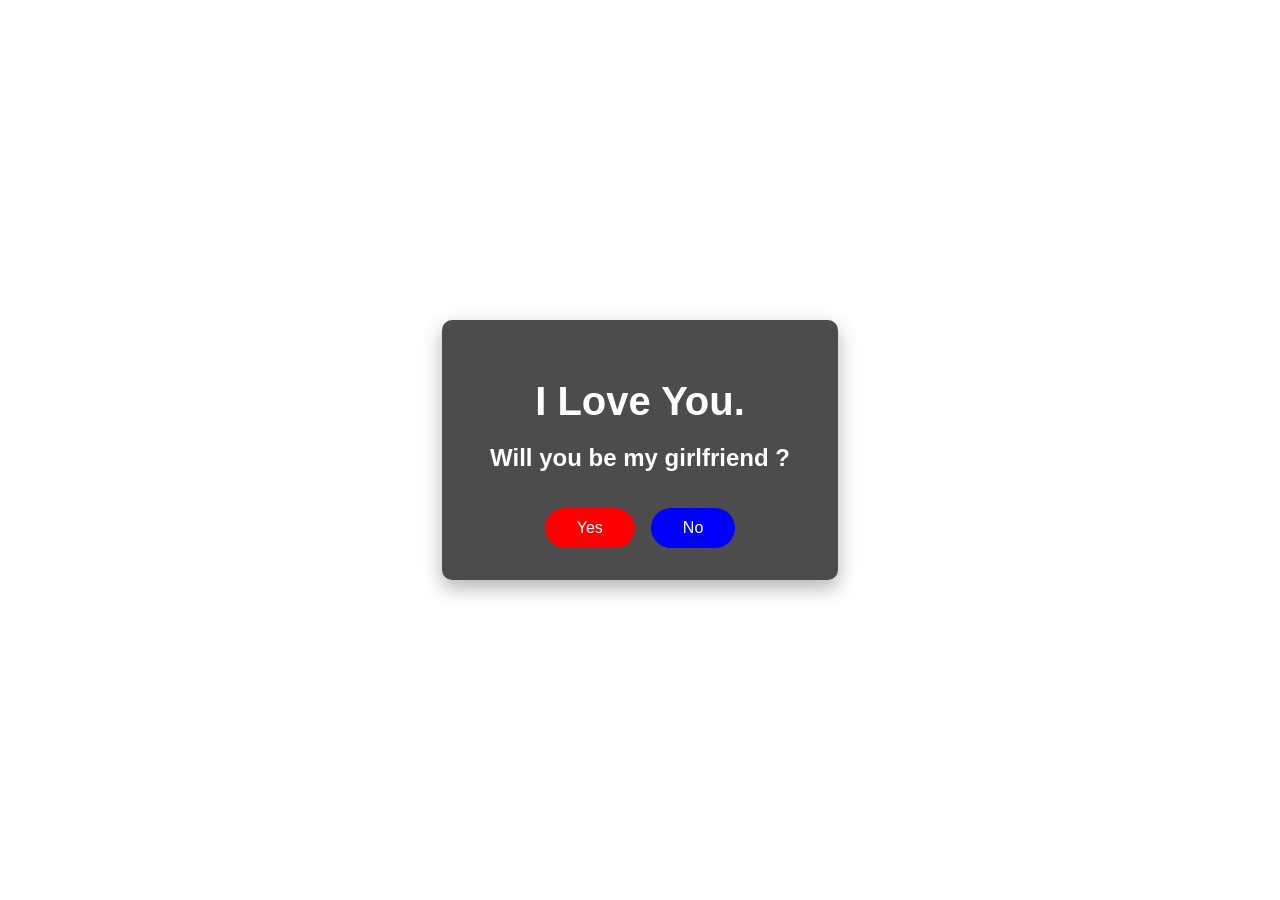
==== index.html @ 14811149 "hi" ====
<!DOCTYPE html>
<html lang="en">
<head>
<meta charset="UTF-8">
<meta name="viewport" content="width=device-width, initial-scale=1.0">
<title>Love Proposal</title>
<link rel="stylesheet" href="style.css">
<script src="script.js"></script>
</head>
<body>
  <form action="#">

    <h1>I Love You.</h1>
    <h2>Will you be my girlfriend ?</h2>

    <div class="buttons">
      <input type="submit" value="Yes" id="yes">
      <input type="submit" value="No" id="no">
    </div>
  </form>
</body>
</html>
---- style.css ----
/* style.css */

body {
  font-family: 'Arial', sans-serif;
  display: flex;
  justify-content: center;
  align-items: center;
  height: 100vh;
  margin: 0;
  background: url('https://images.unsplash.com/photo-1535615615570-3b839f4359be?w=800&auto=format&fit=crop&q=60&ixlib=rb-4.0.3&ixid=M3wxMjA3fDB8MHxzZWFyY2h8OHx8Y291cGxlJTIwaW4lMjBsb3ZlfGVufDB8fDB8fHww') no-repeat center center fixed;
  background-size: cover;
  color: #fff;
}

form {
  background: rgba(0, 0, 0, 0.7); /* Darker transparency for better contrast */
  padding: 2em 3em; /* Increased padding for more space */
  border-radius: 10px; /* Slightly reduced border radius */
  box-shadow: 0 8px 20px rgba(0, 0, 0, 0.3); /* Increased shadow for depth */
  text-align: center;
  backdrop-filter: blur(10px);
  max-width: 400px; /* Added max-width for better fit */
  margin: 20px; /* Added margin for spacing */
}

h1 {
  font-size: 2.5em;
  margin-bottom: 0.5em;
}

h2 {
  font-size: 1.5em;
  margin-bottom: 1.5em;
}

.buttons {
  display: flex;
  justify-content: center;
  gap: 1em;
}

input[type="submit"] {
  color: #fff;
  border: none;
  padding: 0.7em 2em;
  font-size: 1em;
  border-radius: 25px;
  cursor: pointer;
  transition: opacity 0.3s, transform 0.3s;
}

#yes {
  background-color: red;
}

#no {
  background-color: blue;
}

input[type="submit"]:hover {
  opacity: 0.8;
}

input[type="submit"]:active {
  transform: scale(0.95);
}
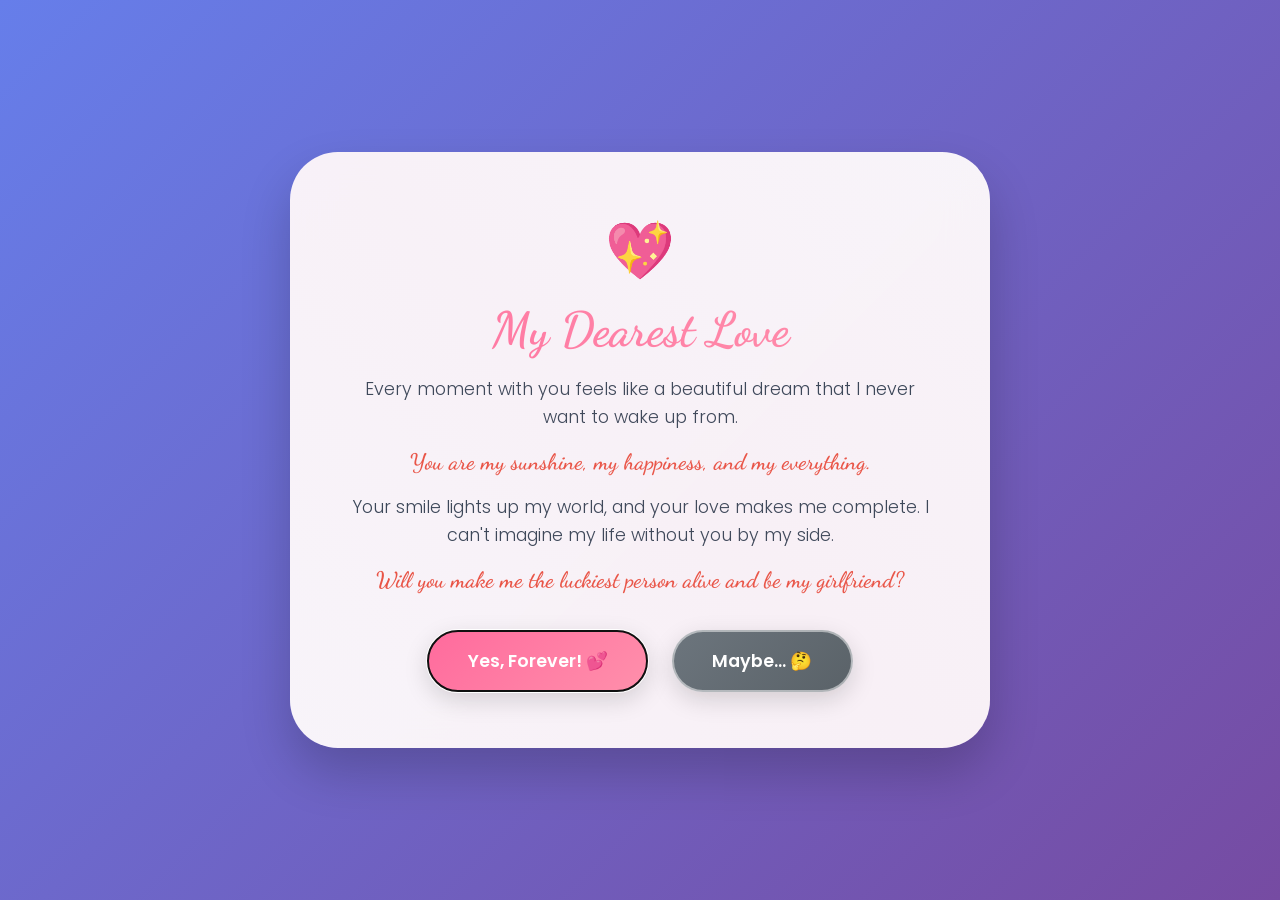
==== commit 49835b27: "feat: new structure" ====
--- a/index.html
+++ b/index.html
@@ -1,22 +1,641 @@
 <!DOCTYPE html>
 <html lang="en">
 <head>
-<meta charset="UTF-8">
-<meta name="viewport" content="width=device-width, initial-scale=1.0">
-<title>Love Proposal</title>
-<link rel="stylesheet" href="style.css">
-<script src="script.js"></script>
+  <meta charset="UTF-8" />
+  <meta name="viewport" content="width=device-width, initial-scale=1.0"/>
+  <title>A Message From My Heart</title>
+  <style>
+    @import url('https://fonts.googleapis.com/css2?family=Dancing+Script:wght@400;600;700&family=Poppins:wght@300;400;500&display=swap');
+
+    * {
+      margin: 0;
+      padding: 0;
+      box-sizing: border-box;
+    }
+
+    html {
+      font-size: clamp(14px, 2vw, 16px);
+    }
+
+    body {
+      font-family: 'Poppins', sans-serif;
+      min-height: 100vh;
+      background: linear-gradient(135deg, #667eea 0%, #764ba2 100%);
+      background-attachment: fixed;
+      position: relative;
+      overflow-x: hidden;
+    }
+
+    /* Floating hearts animation */
+    .heart {
+      position: fixed;
+      color: rgba(255, 255, 255, 0.5);
+      animation: float 8s ease-in-out forwards;
+      pointer-events: none;
+      z-index: 10;
+    }
+
+    @keyframes float {
+      0% { 
+        transform: translateY(0) translateX(0) rotate(0deg) scale(0.5);
+        opacity: 0;
+      }
+      10% { 
+        opacity: 1;
+      }
+      90% { 
+        opacity: 1;
+      }
+      100% { 
+        transform: translateY(-100vh) translateX(var(--x, 0px)) rotate(360deg) scale(1);
+        opacity: 0;
+      }
+    }
+
+    .container {
+      display: flex;
+      justify-content: center;
+      align-items: center;
+      min-height: 100vh;
+      padding: 1rem;
+    }
+
+    .proposal-card {
+      background: rgba(255, 255, 255, 0.95);
+      backdrop-filter: blur(20px);
+      border-radius: clamp(1.5rem, 5vw, 3rem);
+      padding: clamp(1.5rem, 5vw, 3.5rem);
+      text-align: center;
+      box-shadow: 0 25px 50px rgba(0, 0, 0, 0.2);
+      width: 100%;
+      max-width: clamp(300px, 90vw, 700px);
+      position: relative;
+      animation: slideIn 1s ease-out;
+      max-height: 90vh;
+      overflow: hidden;
+    }
+
+    .proposal-card::before {
+      content: '';
+      position: absolute;
+      top: -50%;
+      left: -50%;
+      width: 200%;
+      height: 200%;
+      background: linear-gradient(45deg, transparent, rgba(255, 182, 193, 0.1), transparent);
+      animation: shimmer 3s ease-in-out infinite;
+      pointer-events: none;
+    }
+
+    @keyframes slideIn {
+      from { 
+        opacity: 0; 
+        transform: translateY(50px) scale(0.9);
+      }
+      to { 
+        opacity: 1; 
+        transform: translateY(0) scale(1);
+      }
+    }
+
+    @keyframes shimmer {
+      0% { transform: translateX(-100%) translateY(-100%) rotate(45deg); }
+      50% { transform: translateX(100%) translateY(100%) rotate(45deg); }
+      100% { transform: translateX(-100%) translateY(-100%) rotate(45deg); }
+    }
+
+    .heart-icon {
+      font-size: clamp(2rem, 8vw, 3.5rem);
+      margin-bottom: 0.5rem;
+      animation: heartbeat 2s ease-in-out infinite;
+      display: inline-block;
+    }
+
+    @keyframes heartbeat {
+      0%, 100% { transform: scale(1); }
+      25% { transform: scale(1.15); }
+      50% { transform: scale(1.05); }
+      75% { transform: scale(1.15); }
+    }
+
+    h1 {
+      font-family: 'Dancing Script', cursive;
+      font-size: clamp(1.8rem, 6vw, 3rem);
+      font-weight: 700;
+      background: linear-gradient(45deg, #ff6b9d, #ff8fab);
+      -webkit-background-clip: text;
+      -webkit-text-fill-color: transparent;
+      background-clip: text;
+      margin-bottom: 1rem;
+      line-height: 1.2;
+    }
+
+    .message {
+      font-size: clamp(0.95rem, 2.5vw, 1.1rem);
+      color: #2c3e50;
+      line-height: 1.6;
+      margin-bottom: 1.5rem;
+      font-weight: 300;
+    }
+
+    .highlight {
+      font-family: 'Dancing Script', cursive;
+      font-size: clamp(1.1rem, 3vw, 1.4rem);
+      font-weight: 600;
+      color: #e74c3c;
+      display: block;
+      margin: 0.8rem 0;
+    }
+
+    .buttons {
+      display: flex;
+      justify-content: center;
+      gap: clamp(0.5rem, 2vw, 1.5rem);
+      margin-top: 2rem;
+      flex-wrap: wrap;
+      position: relative;
+      z-index: 100;
+    }
+
+    .btn {
+      font-family: 'Poppins', sans-serif;
+      font-size: clamp(0.9rem, 2.5vw, 1.1rem);
+      font-weight: 600;
+      padding: clamp(0.6rem, 2vw, 1rem) clamp(1.2rem, 3vw, 2.5rem);
+      border: 2px solid transparent;
+      border-radius: 50px;
+      cursor: pointer;
+      transition: all 0.3s cubic-bezier(0.34, 1.56, 0.64, 1);
+      box-shadow: 0 8px 25px rgba(0, 0, 0, 0.15);
+      position: relative;
+      overflow: visible;
+      min-width: 120px;
+      white-space: nowrap;
+    }
+
+    .btn::before {
+      content: '';
+      position: absolute;
+      top: 50%;
+      left: 50%;
+      width: 0;
+      height: 0;
+      background: rgba(255, 255, 255, 0.3);
+      border-radius: 50%;
+      transform: translate(-50%, -50%);
+      transition: width 0.6s, height 0.6s;
+    }
+
+    .btn:active::before {
+      width: 300px;
+      height: 300px;
+    }
+
+    .btn-yes {
+      background: linear-gradient(135deg, #ff6b9d 0%, #ff8fab 100%);
+      color: white;
+    }
+
+    .btn-yes:hover {
+      transform: translateY(-4px) scale(1.05);
+      box-shadow: 0 15px 40px rgba(255, 107, 157, 0.5);
+    }
+
+    .btn-yes:active {
+      transform: scale(0.95);
+    }
+
+    .btn-no {
+      background: linear-gradient(135deg, #6c757d 0%, #5a6268 100%);
+      color: white;
+      border-color: rgba(255, 255, 255, 0.5);
+    }
+
+    .btn-no:hover {
+      background: linear-gradient(135deg, #ff6b9d, #ff8fab);
+      border-color: #ff8fab;
+      box-shadow: 0 12px 35px rgba(255, 107, 157, 0.4);
+      transform: scale(1.02);
+    }
+
+    .btn-no:active {
+      transform: scale(0.95);
+    }
+
+    .btn-no.shake {
+      animation: shake 0.5s ease-in-out;
+    }
+
+    @keyframes shake {
+      0%, 100% { transform: translateX(0); }
+      10% { transform: translateX(-8px); }
+      20% { transform: translateX(8px); }
+      30% { transform: translateX(-8px); }
+      40% { transform: translateX(8px); }
+      50% { transform: translateX(-8px); }
+      60% { transform: translateX(8px); }
+      70% { transform: translateX(-4px); }
+      80% { transform: translateX(4px); }
+      90% { transform: translateX(-2px); }
+    }
+
+    .btn-no.escape {
+      animation: escape 0.6s ease-out;
+    }
+
+    @keyframes escape {
+      0% { transform: translate(0, 0); }
+      50% { transform: translate(var(--x, 0), var(--y, 0)) scale(1.1); }
+      100% { transform: translate(var(--x, 0), var(--y, 0)) scale(1); }
+    }
+
+    /* Success message */
+    .success-message {
+      position: fixed;
+      top: 0;
+      left: 0;
+      width: 100%;
+      height: 100%;
+      background: linear-gradient(135deg, #ff9a9e 0%, #fecfef 50%, #fecfef 100%);
+      display: none;
+      flex-direction: column;
+      justify-content: center;
+      align-items: center;
+      z-index: 2000;
+      animation: fadeIn 0.8s ease-out;
+      overflow: hidden;
+      padding: 1rem;
+    }
+
+    @keyframes fadeIn {
+      from { opacity: 0; }
+      to { opacity: 1; }
+    }
+
+    .success-content {
+      text-align: center;
+      color: white;
+      animation: bounceIn 0.8s cubic-bezier(0.68, -0.55, 0.265, 1.55);
+      max-height: 90vh;
+      /* overflow-y: auto; */
+    }
+
+    @keyframes bounceIn {
+      0% { 
+        transform: scale(0.3) rotate(-5deg);
+        opacity: 0;
+      }
+      50% { 
+        transform: scale(1.08) rotate(2deg);
+      }
+      70% { 
+        transform: scale(0.95) rotate(-1deg);
+      }
+      100% { 
+        transform: scale(1) rotate(0deg);
+        opacity: 1;
+      }
+    }
+
+    .success-message h2 {
+      font-family: 'Dancing Script', cursive;
+      font-size: clamp(2rem, 8vw, 5rem);
+      margin-bottom: 1.5rem;
+      text-shadow: 3px 3px 6px rgba(0, 0, 0, 0.25);
+      line-height: 1.2;
+    }
+
+    .success-message p {
+      font-size: clamp(1rem, 3vw, 1.4rem);
+      margin-bottom: 2rem;
+      max-width: 600px;
+      line-height: 1.8;
+      font-family: 'Poppins', sans-serif;
+      font-weight: 300;
+    }
+
+    .celebration-gif {
+      width: clamp(250px, 80vw, 400px);
+      height: auto;
+      border-radius: 20px;
+      box-shadow: 0 15px 35px rgba(0, 0, 0, 0.3);
+      margin-bottom: 2rem;
+      max-height: 300px;
+      object-fit: cover;
+    }
+
+    .love-message {
+      font-size: clamp(1.5rem, 4vw, 2.5rem);
+      margin-top: 1.5rem;
+      animation: pulse 1.5s ease-in-out infinite;
+    }
+
+    @keyframes pulse {
+      0%, 100% { transform: scale(1); }
+      50% { transform: scale(1.1); }
+    }
+
+    /* Confetti effect */
+    .confetti {
+      position: fixed;
+      width: 10px;
+      height: 10px;
+      background: #ff6b9d;
+      animation: confetti-fall 3s ease-in forwards;
+      pointer-events: none;
+    }
+
+    @keyframes confetti-fall {
+      0% { 
+        transform: translateY(-100vh) rotate(0deg);
+        opacity: 1;
+      }
+      100% { 
+        transform: translateY(100vh) rotate(720deg);
+        opacity: 0;
+      }
+    }
+
+    .particle {
+      position: fixed;
+      pointer-events: none;
+      animation: particle-burst 1s ease-out forwards;
+    }
+
+    @keyframes particle-burst {
+      0% {
+        transform: translate(0, 0) scale(1);
+        opacity: 1;
+      }
+      100% {
+        transform: translate(var(--tx), var(--ty)) scale(0);
+        opacity: 0;
+      }
+    }
+
+    /* Responsive adjustments */
+    @media (max-width: 480px) {
+      .buttons {
+        gap: 0.5rem;
+      }
+
+      .btn {
+        min-width: 100px;
+        flex: 1;
+        min-width: calc(50% - 0.25rem);
+      }
+
+      .proposal-card {
+        padding: 1.5rem 1rem;
+      }
+
+      body {
+        padding-bottom: env(safe-area-inset-bottom);
+      }
+
+      .container {
+        padding: 0.5rem;
+      }
+    }
+
+    @media (max-width: 768px) {
+      body {
+        min-height: 100vh;
+      }
+
+      .container {
+        min-height: auto;
+        padding: 1rem 0.5rem;
+      }
+
+      .proposal-card {
+        margin: auto;
+      }
+    }
+
+    /* Touch device optimizations */
+    @media (hover: none) and (pointer: coarse) {
+      .btn {
+        padding: clamp(0.7rem, 2.5vw, 1.1rem) clamp(1.5rem, 3.5vw, 2.5rem);
+        min-width: 110px;
+      }
+
+      .btn:active {
+        transform: scale(0.95);
+      }
+    }
+  </style>
 </head>
 <body>
-  <form action="#">
-
-    <h1>I Love You.</h1>
-    <h2>Will you be my girlfriend ?</h2>
-
-    <div class="buttons">
-      <input type="submit" value="Yes" id="yes">
-      <input type="submit" value="No" id="no">
+  <div class="container">
+    <div class="proposal-card" id="proposalCard">
+      <div class="heart-icon">💖</div>
+      <h1>My Dearest Love</h1>
+      <div class="message">
+        Every moment with you feels like a beautiful dream that I never want to wake up from. 
+        <span class="highlight">You are my sunshine, my happiness, and my everything.</span>
+        Your smile lights up my world, and your love makes me complete. I can't imagine my life without you by my side.
+        <span class="highlight">Will you make me the luckiest person alive and be my girlfriend?</span>
+      </div>
+      
+      <div class="buttons">
+        <button class="btn btn-yes" id="yesBtn">Yes, Forever! 💕</button>
+        <button class="btn btn-no" id="noBtn">Maybe... 🤔</button>
+      </div>
     </div>
-  </form>
+  </div>
+
+  <div class="success-message" id="successMessage">
+    <div class="success-content">
+      <h2>You've Made My Dreams Come True! ✨</h2>
+      <img src="https://media.giphy.com/media/MDJ9IbxxvDUQM/giphy.gif" alt="Celebration" class="celebration-gif">
+      <p>Thank you for choosing love, choosing us, and choosing forever. You are my heart, my soul, and my everything. I promise to love you more each day, to be your biggest supporter, and to create the most beautiful memories together. Our love story is just beginning! 💕</p>
+      <div class="love-message">
+        I love you to the moon and back! 🌙⭐
+      </div>
+    </div>
+  </div>
+
+  <script>
+    document.addEventListener('DOMContentLoaded', () => {
+      const yesBtn = document.getElementById('yesBtn');
+      const noBtn = document.getElementById('noBtn');
+      const proposalCard = document.getElementById('proposalCard');
+      const successMessage = document.getElementById('successMessage');
+
+      let noClickCount = 0;
+      let isTouch = window.matchMedia('(hover: none)').matches;
+
+      const noResponses = [
+        "Are you sure? My heart is waiting... 💔",
+        "Please think again... You mean everything to me 🥺",
+        "My love for you is endless... Give us a chance? 💕",
+        "I promise to love you with all my heart... Please? 🙏",
+        "You're my everything... I can't imagine life without you 💖",
+        "One more chance to say YES? 💕✨",
+        "Come on, you know the answer! 😊💖"
+      ];
+
+      // Create floating hearts with better performance
+      function createFloatingHeart() {
+        const heart = document.createElement('div');
+        heart.className = 'heart';
+        heart.innerHTML = ['💕', '💖', '💗', '💝'][Math.floor(Math.random() * 4)];
+        const startX = Math.random() * 100;
+        heart.style.left = startX + 'vw';
+        heart.style.setProperty('--x', (Math.random() * 100 - 50) + 'px');
+        heart.style.animationDelay = Math.random() * 6 + 's';
+        heart.style.fontSize = (Math.random() * 20 + 15) + 'px';
+        document.body.appendChild(heart);
+
+        setTimeout(() => {
+          heart.remove();
+        }, 8000);
+      }
+
+      // Create hearts every 2 seconds
+      const heartInterval = setInterval(createFloatingHeart, 2000);
+
+      // Create initial hearts
+      for (let i = 0; i < 3; i++) {
+        setTimeout(createFloatingHeart, i * 300);
+      }
+
+      // Create particle burst effect
+      function createParticles(x, y, count = 20) {
+        for (let i = 0; i < count; i++) {
+          const particle = document.createElement('div');
+          particle.className = 'particle';
+          const angle = (i / count) * Math.PI * 2;
+          const velocity = 100 + Math.random() * 200;
+          const tx = Math.cos(angle) * velocity;
+          const ty = Math.sin(angle) * velocity;
+          
+          particle.style.left = x + 'px';
+          particle.style.top = y + 'px';
+          particle.style.setProperty('--tx', tx + 'px');
+          particle.style.setProperty('--ty', ty + 'px');
+          particle.innerHTML = ['💕', '💖', '✨', '💗'][Math.floor(Math.random() * 4)];
+          particle.style.fontSize = (10 + Math.random() * 20) + 'px';
+          
+          document.body.appendChild(particle);
+          setTimeout(() => particle.remove(), 1000);
+        }
+      }
+
+      // Yes button click with enhanced effects
+      yesBtn.addEventListener('click', (e) => {
+        e.preventDefault();
+        
+        // Create confetti burst
+        for (let i = 0; i < 60; i++) {
+          setTimeout(() => {
+            const confetti = document.createElement('div');
+            confetti.className = 'confetti';
+            confetti.style.left = Math.random() * 100 + 'vw';
+            confetti.style.top = Math.random() * 100 + 'vh';
+            const colors = ['#ff6b9d', '#ff8fab', '#ffd93d', '#74b9ff', '#a8e6cf'];
+            confetti.style.backgroundColor = colors[Math.floor(Math.random() * colors.length)];
+            confetti.style.animationDelay = (Math.random() * 0.5) + 's';
+            confetti.style.width = (5 + Math.random() * 10) + 'px';
+            confetti.style.height = confetti.style.width;
+            document.body.appendChild(confetti);
+            
+            setTimeout(() => confetti.remove(), 3500);
+          }, i * 30);
+        }
+
+        // Particle burst from button
+        const rect = yesBtn.getBoundingClientRect();
+        createParticles(rect.left + rect.width / 2, rect.top + rect.height / 2, 30);
+
+        // Disable button and show animation
+        yesBtn.disabled = true;
+        noBtn.disabled = true;
+        
+        setTimeout(() => {
+          proposalCard.style.opacity = '0';
+          proposalCard.style.transform = 'scale(0.8)';
+          
+          setTimeout(() => {
+            proposalCard.style.display = 'none';
+            successMessage.style.display = 'flex';
+            clearInterval(heartInterval);
+          }, 400);
+        }, 800);
+      });
+
+      // No button behavior with gamification
+      noBtn.addEventListener('click', (e) => {
+        e.preventDefault();
+        noBtn.classList.add('shake');
+        
+        // Particle burst on click
+        const rect = noBtn.getBoundingClientRect();
+        createParticles(rect.left + rect.width / 2, rect.top + rect.height / 2, 10);
+
+        if (noClickCount < noResponses.length) {
+          noBtn.textContent = noResponses[noClickCount];
+          noClickCount++;
+        } else {
+          noBtn.textContent = '💕 Just say YES! 💕';
+        }
+
+        setTimeout(() => {
+          noBtn.classList.remove('shake');
+        }, 500);
+      });
+
+      // Make no button move away on hover (desktop only)
+      if (!isTouch) {
+        let moveAwayCounter = 0;
+        
+        noBtn.addEventListener('mouseenter', () => {
+          if (noClickCount >= 2) {
+            moveAwayCounter++;
+            const randomX = (Math.random() - 0.5) * (100 + moveAwayCounter * 30);
+            const randomY = (Math.random() - 0.5) * (100 + moveAwayCounter * 20);
+            
+            noBtn.classList.add('escape');
+            noBtn.style.setProperty('--x', randomX + 'px');
+            noBtn.style.setProperty('--y', randomY + 'px');
+            
+            setTimeout(() => {
+              noBtn.classList.remove('escape');
+              noBtn.style.transform = `translate(${randomX}px, ${randomY}px)`;
+            }, 600);
+          }
+        });
+
+        noBtn.addEventListener('mouseleave', () => {
+          if (noClickCount >= 4) {
+            setTimeout(() => {
+              noBtn.style.transform = 'translate(0, 0)';
+            }, 500);
+          }
+        });
+      }
+
+      // Keyboard navigation
+      document.addEventListener('keydown', (e) => {
+        if (e.key === 'Enter') {
+          if (document.activeElement === yesBtn) {
+            yesBtn.click();
+          }
+        }
+        if (e.key === 'Tab') {
+          if (noClickCount < 2) {
+            e.preventDefault();
+            yesBtn.focus();
+          }
+        }
+      });
+
+      // Auto focus yes button
+      setTimeout(() => {
+        yesBtn.focus();
+      }, 1000);
+    });
+  </script>
 </body>
-</html>
+</html>
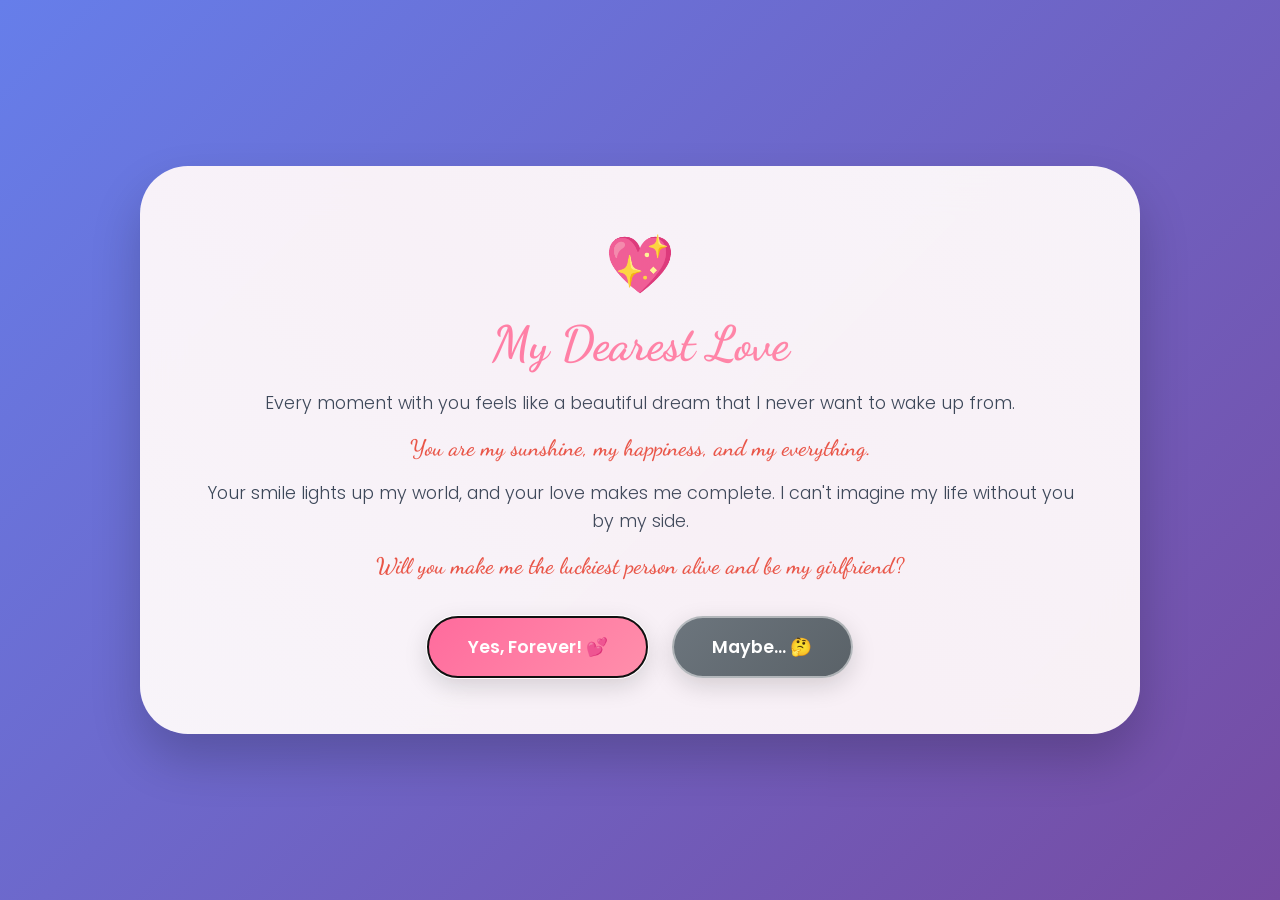
==== commit ed7dc114: "fix: responsiveness" ====
--- a/index.html
+++ b/index.html
@@ -4,6 +4,7 @@
   <meta charset="UTF-8" />
   <meta name="viewport" content="width=device-width, initial-scale=1.0"/>
   <title>A Message From My Heart</title>
+  <!-- <link rel="stylesheet" href="style.css"> -->
   <style>
     @import url('https://fonts.googleapis.com/css2?family=Dancing+Script:wght@400;600;700&family=Poppins:wght@300;400;500&display=swap');
 
@@ -68,10 +69,11 @@
       text-align: center;
       box-shadow: 0 25px 50px rgba(0, 0, 0, 0.2);
       width: 100%;
-      max-width: clamp(300px, 90vw, 700px);
+      max-width: clamp(300px, 90vw, 1000px);
       position: relative;
       animation: slideIn 1s ease-out;
-      max-height: 90vh;
+      /* max-height: 90vh; */
+      /* overflow-y: scroll; */
       overflow: hidden;
     }
 
@@ -251,11 +253,12 @@
 
     /* Success message */
     .success-message {
-      position: fixed;
+      position: absolute;
       top: 0;
       left: 0;
       width: 100%;
-      height: 100%;
+      /* height: 100%; */
+      min-height: 100vh;
       background: linear-gradient(135deg, #ff9a9e 0%, #fecfef 50%, #fecfef 100%);
       display: none;
       flex-direction: column;
@@ -263,7 +266,7 @@
       align-items: center;
       z-index: 2000;
       animation: fadeIn 0.8s ease-out;
-      overflow: hidden;
+      /* overflow: hidden; */
       padding: 1rem;
     }
 
@@ -276,7 +279,7 @@
       text-align: center;
       color: white;
       animation: bounceIn 0.8s cubic-bezier(0.68, -0.55, 0.265, 1.55);
-      max-height: 90vh;
+      /* max-height: 90vh; */
       /* overflow-y: auto; */
     }
 
@@ -449,7 +452,7 @@
     <div class="success-content">
       <h2>You've Made My Dreams Come True! ✨</h2>
       <img src="https://media.giphy.com/media/MDJ9IbxxvDUQM/giphy.gif" alt="Celebration" class="celebration-gif">
-      <p>Thank you for choosing love, choosing us, and choosing forever. You are my heart, my soul, and my everything. I promise to love you more each day, to be your biggest supporter, and to create the most beautiful memories together. Our love story is just beginning! 💕</p>
+      <p class="text-center">Thank you for choosing love, choosing us, and choosing forever. You are my heart, my soul, and my everything. I promise to love you more each day, to be your biggest supporter, and to create the most beautiful memories together. Our love story is just beginning! 💕</p>
       <div class="love-message">
         I love you to the moon and back! 🌙⭐
       </div>
--- a/style.css
+++ b/style.css
@@ -0,0 +1,110 @@
+@import url('https://fonts.googleapis.com/css2?family=Pacifico&display=swap');
+
+body {
+  font-family: 'Pacifico', cursive;
+  display: flex;
+  justify-content: center;
+  align-items: center;
+  height: 100vh;
+  margin: 0;
+  background: url('https://images.unsplash.com/photo-1535615615570-3b839f4359be?w=800&auto=format&fit=crop&q=60') no-repeat center center fixed;
+  background-size: cover;
+  color: #fff;
+  position: relative;
+}
+
+form {
+  background: rgba(255, 255, 255, 0.15);
+  padding: 2em 3em;
+  border-radius: 15px;
+  text-align: center;
+  box-shadow: 0 10px 25px rgba(0, 0, 0, 0.4);
+  backdrop-filter: blur(10px);
+  max-width: 400px;
+  margin: 20px;
+}
+
+h1 {
+  font-size: 3em;
+  margin-bottom: 0.3em;
+  color: #ffccd5;
+  animation: pulse 2s infinite;
+}
+
+h2 {
+  font-size: 1.7em;
+  margin-bottom: 1.5em;
+}
+
+.buttons {
+  display: flex;
+  justify-content: center;
+  gap: 1em;
+}
+
+input[type="submit"] {
+  color: #fff;
+  border: none;
+  padding: 0.8em 2.5em;
+  font-size: 1.1em;
+  border-radius: 30px;
+  cursor: pointer;
+  transition: all 0.3s ease;
+  box-shadow: 0 4px 12px rgba(0, 0, 0, 0.3);
+}
+
+#yes {
+  background-color: #ff4d6d;
+}
+
+#no {
+  background-color: #0077b6;
+}
+
+input[type="submit"]:hover {
+  opacity: 0.9;
+  transform: scale(1.05);
+}
+
+input[type="submit"]:active {
+  transform: scale(0.95);
+}
+
+#gif-container {
+  position: fixed;
+  top: 50%;
+  left: 50%;
+  transform: translate(-50%, -50%);
+  background: rgba(255, 255, 255, 0.9);
+  border-radius: 20px;
+  padding: 2em;
+  text-align: center;
+  z-index: 1000;
+  display: none;
+  box-shadow: 0 10px 40px rgba(0, 0, 0, 0.5);
+}
+
+#gif-container img {
+  max-width: 300px;
+  margin-bottom: 1em;
+  border-radius: 15px;
+}
+
+#gif-container p {
+  font-size: 1.5em;
+  color: #e63946;
+}
+
+.hidden {
+  display: none;
+}
+
+@keyframes pulse {
+  0% { transform: scale(1); }
+  50% { transform: scale(1.05); }
+  100% { transform: scale(1); }
+}
+
+.text-center {
+  text-align: center;
+}
